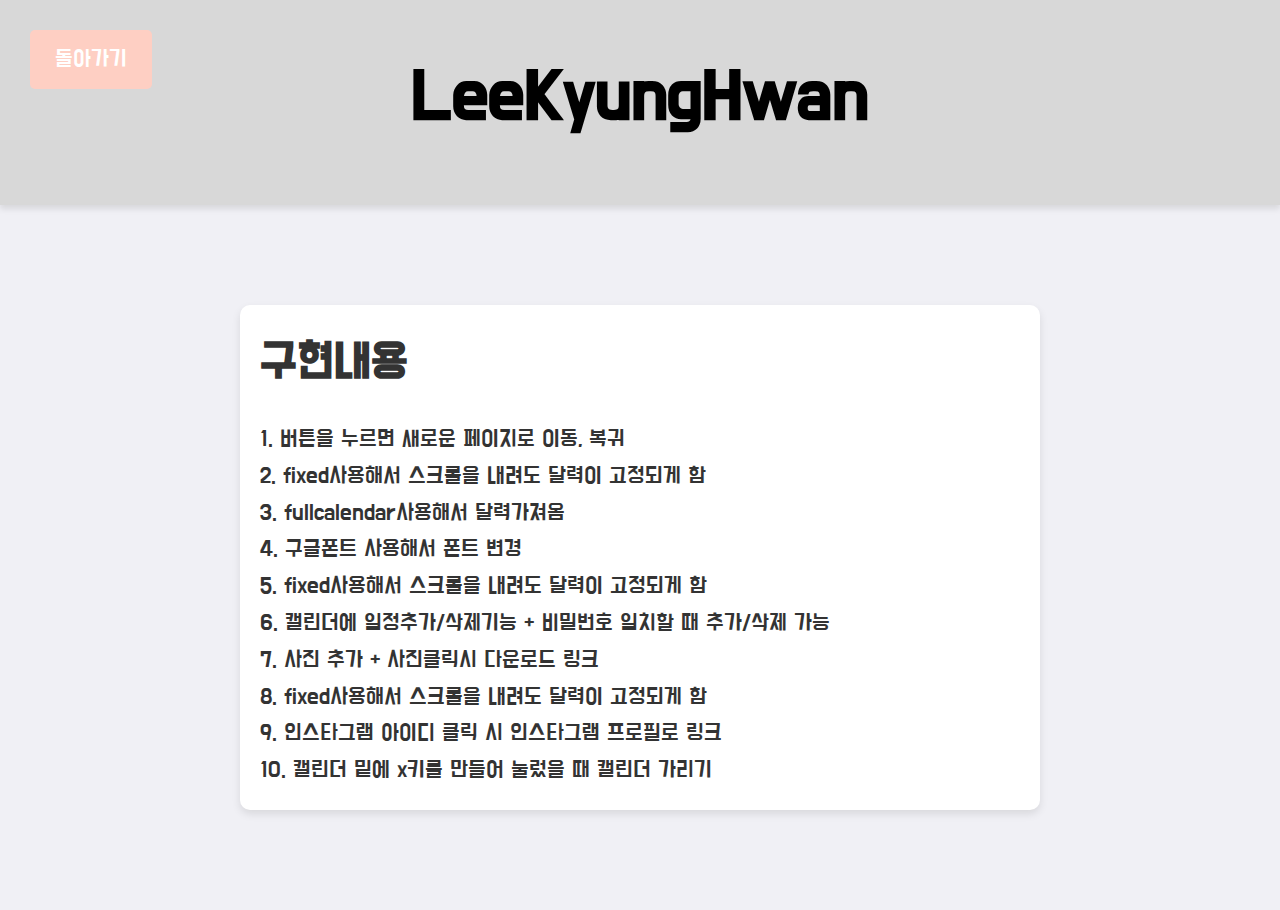
==== index2.html @ 3525abb6 "Add files via upload" ====
<!DOCTYPE html>
<html lang="ko">
<head>
    <meta charset="UTF-8">
    <meta name="viewport" content="width=device-width, initial-scale=1.0">
    
    <title>구현내용</title>
    <link href="https://fonts.googleapis.com/css2?family=Do+Hyeon&display=swap" rel="stylesheet">
    <style>
        /* 기본 스타일 초기화 */
        * {
            margin: 0;
            padding: 0;
            box-sizing: border-box;
        }

        /* 배경 색상과 폰트 스타일 지정 */
        body {
            font-family: 'Arial', sans-serif;
            background-color: #f0f0f5;
            color: #333;
            line-height: 1.6;
            font-family: 'Do Hyeon', sans-serif;
        }

        /* 헤더 스타일 */
        header {
            background-color: #D8D8D8;
            color: rgb(0, 0, 0);
            padding: 40px;
            text-align: center;
            box-shadow: 0 4px 6px rgba(0, 0, 0, 0.1);
            position: relative;
        }

        header h1 {
            font-size: 4.5rem;
            margin-bottom: 10px;
        }

        header p {
            font-family: 'Do Hyeon', sans-serif;
            font-size: 20px;
        }

        /* 돌아가기 버튼 스타일 */
        .back-btn {
            position: absolute;
            font-family: 'Do Hyeon', sans-serif;
            top: 30px;
            left: 30px;
            background-color: #fecfc3;
            color: white;
            border: none;
            padding: 15px 25px;
            cursor: pointer;
            font-size: 23px;
            border-radius: 5px;
        }

        .back-btn:hover {
            background-color: #FF4500;
        }

        /* 소개 섹션 스타일 */
        section {
            background-color: white;
            margin: 100px auto;
            padding: 20px;
            border-radius: 10px;
            max-width: 800px;
            box-shadow: 0 4px 8px rgba(0, 0, 0, 0.1);
        }

        /* 각 섹션의 제목 스타일 */
        h2 {
            font-size: 3rem;
            color: #333;
            margin-bottom: 20px;
        }

        p {
            font-family: 'Do Hyeon', sans-serif;
            font-size: 23px;
        }

        /* 푸터 스타일 */
        footer {
            background-color: #D8D8D8;
            color: white;
            text-align: center;
            padding: 20px;
            position: fixed;
            width: 100%;
            bottom: 0;
            box-shadow: 0 -4px 6px rgba(0, 0, 0, 0.1);
        }

    </style>
</head>
<body>
    <!-- 헤더 -->
    <header>
        <button class="back-btn" onclick="window.location.href='index.html'">돌아가기</button>
        <h1>LeeKyungHwan</h1>
        
    </header>

    <!-- 소개 섹션 -->
    <section>
        <h2>구현내용</h2>
        <p>1. 버튼을 누르면 새로운 페이지로 이동, 복귀</p>
        <p>2. fixed사용해서 스크롤을 내려도 달력이 고정되게 함</p>
        <p>3. fullcalendar사용해서 달력가져옴</p>
        <p>4. 구글폰트 사용해서 폰트 변경</p>
        <p>5. fixed사용해서 스크롤을 내려도 달력이 고정되게 함</p>
        <p>6. 캘린더에 일정추가/삭제기능 + 비밀번호 일치할 때 추가/삭제 가능</p>
        <p>7. 사진 추가 + 사진클릭시 다운로드 링크</p>
        <p>8. fixed사용해서 스크롤을 내려도 달력이 고정되게 함</p>
        <p>9. 인스타그램 아이디 클릭 시 인스타그램 프로필로 링크</p>
        <p>10. 캘린더 밑에 x키를 만들어 눌렀을 때 캘린더 가리기 </p>


    </section>

   
</body>
</html>
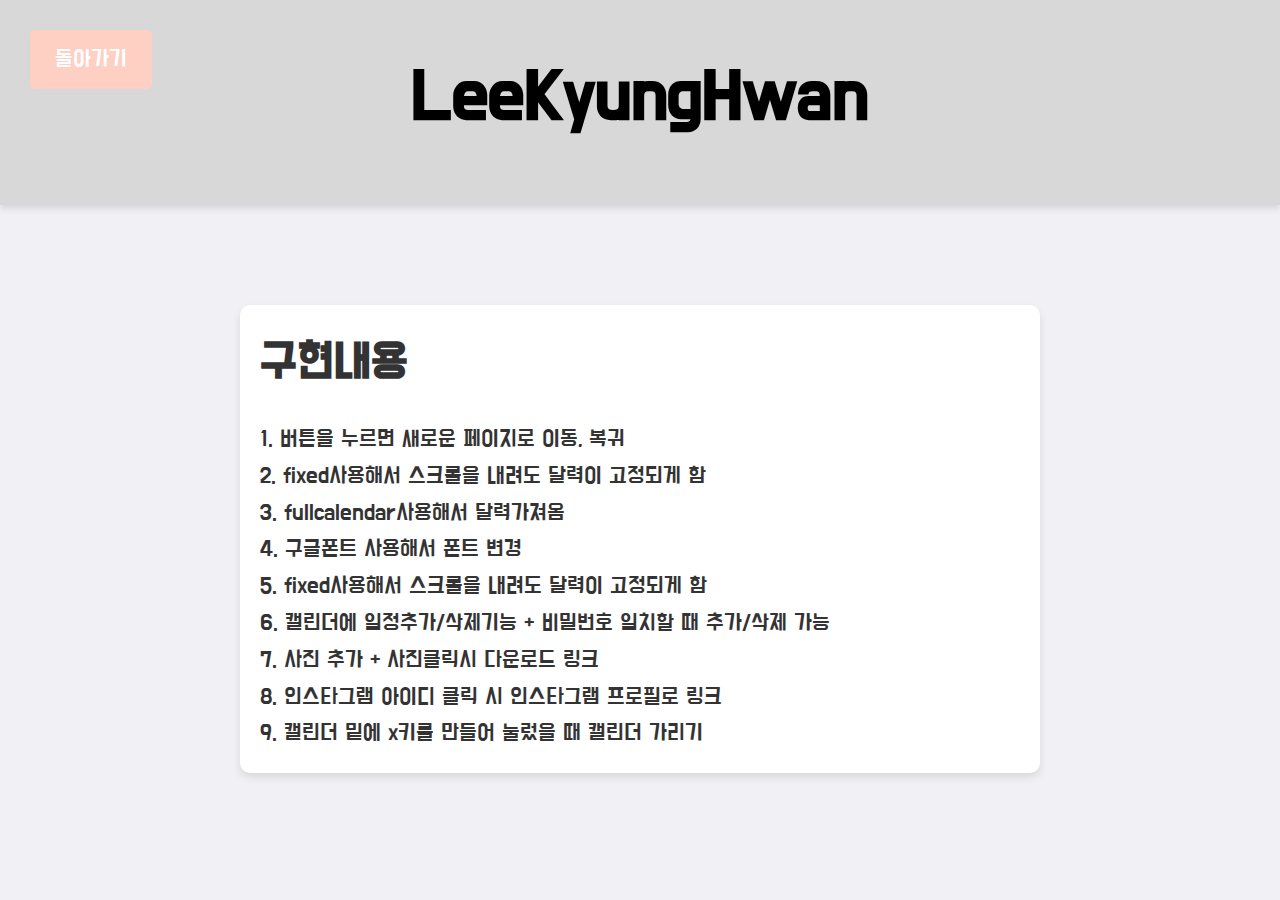
==== commit 7361c903: "Add files via upload" ====
--- a/index2.html
+++ b/index2.html
@@ -84,22 +84,12 @@
             font-size: 23px;
         }
 
-        /* 푸터 스타일 */
-        footer {
-            background-color: #D8D8D8;
-            color: white;
-            text-align: center;
-            padding: 20px;
-            position: fixed;
-            width: 100%;
-            bottom: 0;
-            box-shadow: 0 -4px 6px rgba(0, 0, 0, 0.1);
-        }
+      
 
     </style>
 </head>
 <body>
-    <!-- 헤더 -->
+    <!-- 돌아가기 버튼-->
     <header>
         <button class="back-btn" onclick="window.location.href='index.html'">돌아가기</button>
         <h1>LeeKyungHwan</h1>
@@ -116,9 +106,9 @@
         <p>5. fixed사용해서 스크롤을 내려도 달력이 고정되게 함</p>
         <p>6. 캘린더에 일정추가/삭제기능 + 비밀번호 일치할 때 추가/삭제 가능</p>
         <p>7. 사진 추가 + 사진클릭시 다운로드 링크</p>
-        <p>8. fixed사용해서 스크롤을 내려도 달력이 고정되게 함</p>
-        <p>9. 인스타그램 아이디 클릭 시 인스타그램 프로필로 링크</p>
-        <p>10. 캘린더 밑에 x키를 만들어 눌렀을 때 캘린더 가리기 </p>
+       
+        <p>8. 인스타그램 아이디 클릭 시 인스타그램 프로필로 링크</p>
+        <p>9. 캘린더 밑에 x키를 만들어 눌렀을 때 캘린더 가리기 </p>
 
 
     </section>
